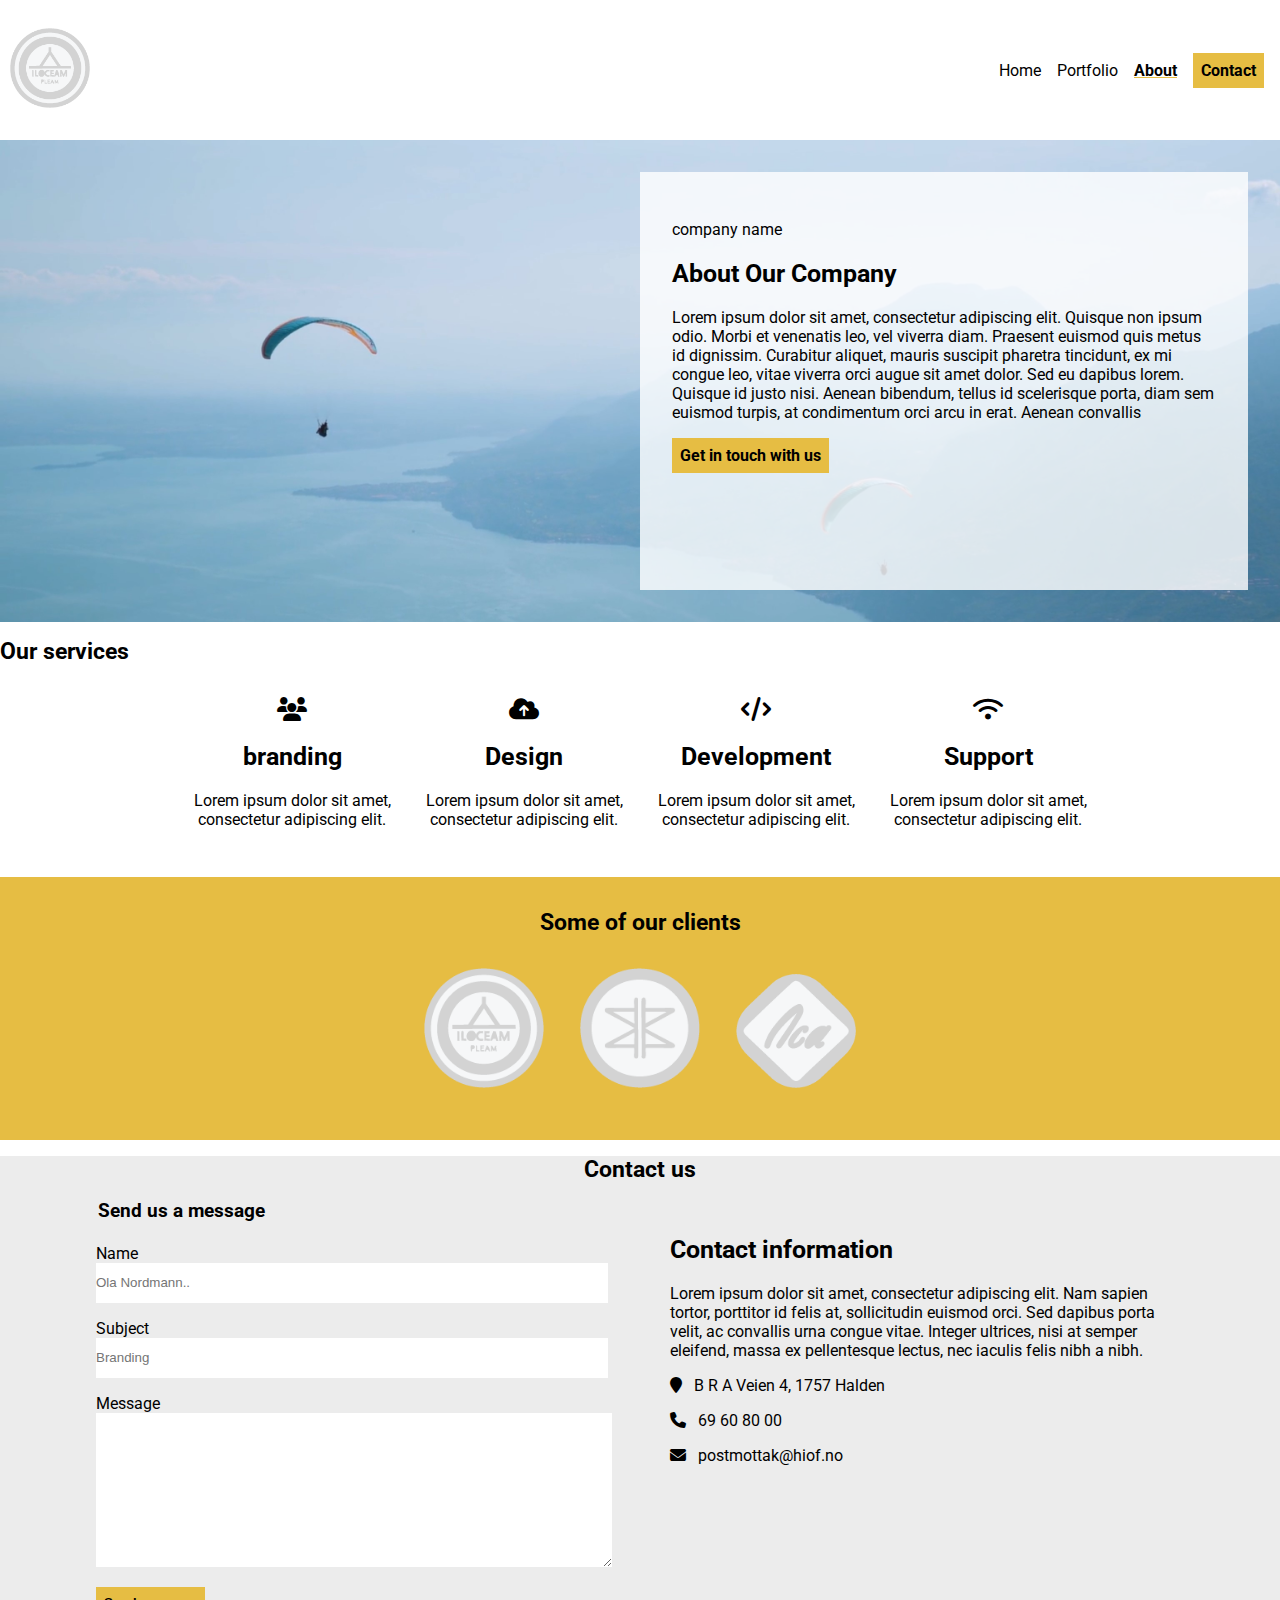
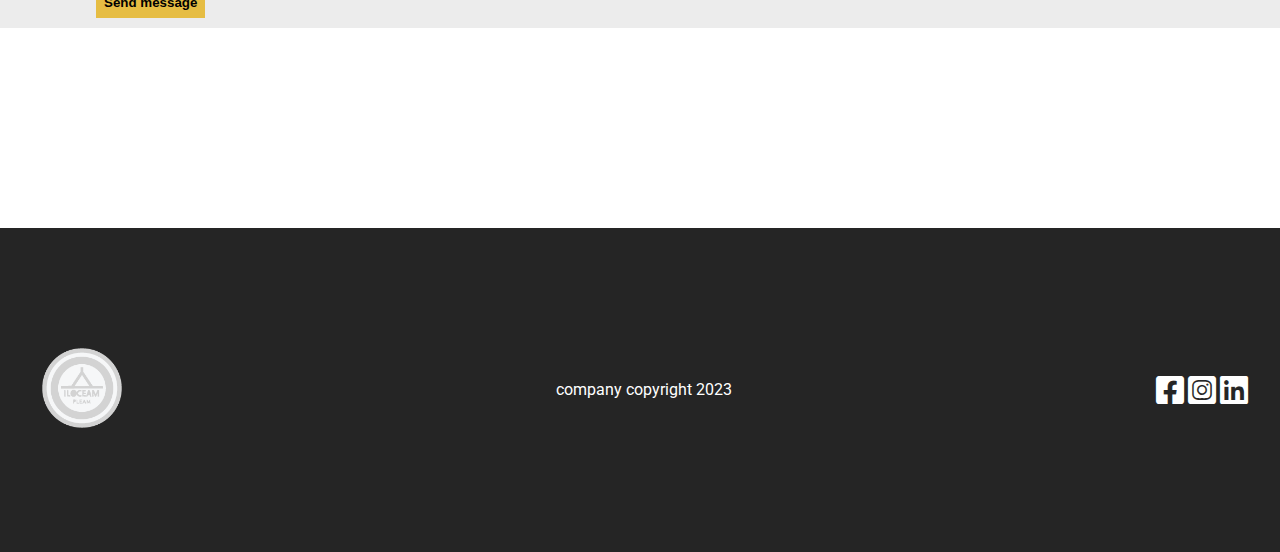
==== about.html @ 800bcd4f "Webutvikling eksamen" ====
<!DOCTYPE html>
<html lang="en">
<head>
    <meta charset="UTF-8">
    <meta name="viewport" content="width=device-width, initial-scale=1.0">
    <link rel="stylesheet" type="text/css" href="styling.css">
    <link rel="stylesheet" type="text/css" href="font-awesome/css/all.css">
    <title>About</title>

</head>
<body>
    <header>
        <nav>
            <a href="index.html">
                <img class="logo" src="ressurser/logo1.png" alt="logo til siden">
            </a> 
            <ul id="nav-list">
                <li><a href="index.html">Home</a></li>
                <li><a href="products.html">Portfolio</a></li>
                <li><a class="yellow-underline" href="about.html">About</a></li>
                <li><a class="yellow" href="about.html#contact">Contact</a></li>
            </ul>
        </nav>

    </header>

    <main>
        <section id="background-img">
            <!--<img src="ressurser/placeholder.png" alt="pcaceholder bakgrunn">-->
            <article id="overlaying-header">
                <p>company name</p>
                <h4>About Our Company</H4>
                <p>Lorem ipsum dolor sit amet, consectetur adipiscing elit. Quisque non ipsum odio. Morbi et venenatis leo, vel viverra diam. Praesent euismod quis metus id dignissim. Curabitur aliquet, mauris suscipit pharetra tincidunt, ex mi congue leo, vitae viverra orci augue sit amet dolor. Sed eu dapibus lorem. Quisque id justo nisi. Aenean bibendum, tellus id scelerisque porta, diam sem euismod turpis, at condimentum orci arcu in erat. Aenean convallis</p>
                <a class="yellow" href="#contact">Get in touch with us</a>
            </article>
        </section>
        <section class="services">
            <H2>Our services</H2>
            <ul class="service-list">
                <li><article class="service">
                    <i class="fa-solid fa-users service-btn"></i>
                    <H4>branding</H4>
                    <p>Lorem ipsum dolor sit amet, consectetur adipiscing elit.</p>
                </article></li>
                <li><article class="service">
                    <i class="fa-solid fa-cloud-arrow-up service-btn"></i>                    
                    <h4>Design</h4>
                    <p>Lorem ipsum dolor sit amet, consectetur adipiscing elit.</p>
                </article></li>
                <li><article class="service">
                    <i class="fa-solid fa-code service-btn"></i>                    
                    <h4>Development</h4>
                    <p>Lorem ipsum dolor sit amet, consectetur adipiscing elit.</p>
                </article></li>
                <li><article class="service">
                    <i class="fa-solid fa-wifi service-btn"></i>                    
                    <h4>Support</h4>
                    <p>Lorem ipsum dolor sit amet, consectetur adipiscing elit.</p>
                </article></li>
            </ul>
        </section>
        <section id="clients">
            <H2>Some of our clients</H2>
            <ul>
                <li><img class="client-logo" src="ressurser/logo1.png" alt="logo til siden" ></li> 
                <li><img class="client-logo" src="ressurser/logo2.png" alt="logo til siden" ></li>
                <li><img class="client-logo" src="ressurser/logo3.png" alt="logo til siden" ></li>
            </ul>
        </section>

    <section id="contact-us">
        <h2 id="contact">Contact us</h2>
        <div id="flex-contact">
            <fieldset>
                <legend>Send us a message</legend>
                <form>
                    <p>
                        <label for="name">Name</label><br>
                        <input type="text" id="name" name="name" placeholder="Ola Nordmann..">
                    </p>
                    <p>
                        <label for="subject">Subject</label><br>
                        <input type="text" id="subject" name="subject" placeholder="Branding">
                    </p>
                    <p>
                        <label for="message">Message</label><br>
                        <textarea name="message" id="message" cols="30" rows="10"></textarea>
                    </p>
                    <!--Her har jeg brukt button istedenfor en a tag som på de andre knappene, fordi her 
                        ville det i realitetet mens sannsynlig blitt brukt js kode eller tilsvarende 
                        for å faktisk sende meldingen, mens der jeg har brukt bare en a tag er det til navigering-->
                    <button class="yellow">Send message</button>
                </form>
            </fieldset>
            <article id="contact-info">
                <h4>Contact information</h4>
                <p>Lorem ipsum dolor sit amet, consectetur adipiscing elit. Nam sapien tortor, porttitor id felis at, sollicitudin euismod orci. Sed dapibus porta velit, ac convallis urna congue vitae. Integer ultrices, nisi at semper eleifend, massa ex pellentesque lectus, nec iaculis felis nibh a nibh.</p>
                <!-- Jeg har lagt i tag inni p fordi jeg tenker at bilde henger sammen med teksten og derfor en del av paragrafen -->
                <p>
                    <i class="fa-solid fa-location-pin margin_right"></i>
                    B R A Veien 4, 1757 Halden
                </p>
                
                <p>
                    <i class="fa-solid fa-phone margin_right"></i>
                    69 60 80 00
                </p>
                
                <p>
                    <i class="fa-solid fa-envelope margin_right"></i>
                    postmottak@hiof.no
                </p>
            </article>
        </div>
    </section>
    
    
    
    
    
    
    
    
    
    <section id="map-section">
        <!--<iframe src="https://www.google.com/maps/embed?pb=!1m18!1m12!1m3!1d2047.2105723243708!2d11.352361599999991!3d59.12887719999999!2m3!1f0!2f0!3f0!3m2!1i1024!2i768!4f13.1!3m3!1m2!1s0x464412f6cf4d491d%3A0xdd127f6ec81a545d!2sB%20R%20A%20Veien%204%2C%201783%20Halden!5e0!3m2!1sen!2sno!4v1700773138106!5m2!1sen!2sno" width="400" height="300" style="border:0;" allowfullscreen="" loading="lazy" referrerpolicy="no-referrer-when-downgrade"></iframe>-->
        <iframe id="map" src="https://www.google.com/maps/embed?pb=!1m18!1m12!1m3!1d1072.7560071860887!2d11.351253179196288!3d59.12894372339109!2m3!1f0!2f0!3f0!3m2!1i1024!2i768!4f13.1!3m3!1m2!1s0x464412f6cf4d491d%3A0xdd127f6ec81a545d!2sB%20R%20A%20Veien%204%2C%201783%20Halden!5e0!3m2!1sen!2sno!4v1700242000736!5m2!1sen!2sno" style="border:0;" allowfullscreen="" loading="lazy" referrerpolicy="no-referrer-when-downgrade"></iframe>
    </section>
    </main>
    
    <footer>
        <a href="index.html">
            <img class="logo" src="ressurser/logo1.png" alt="logo til siden" > 
        </a>
        <p>company copyright 2023</p>
        <ul>
            <li><a href="facebook.com" target="_blank">
                <!-- hentet iconene fra font awesome -->
                <i class="fa-brands fa-square-facebook white_icons"></i>            
            </a></li>
            <li><a href="instagram.com" target="_blank">
                <i class="fa-brands fa-square-instagram white_icons"></i>
            </a></li>
            <li><a href="Linkedin.com" target="_blank">
                <i class="fa-brands fa-linkedin white_icons"></i>
            </a></li>
        </ul>
    </footer>
</body>
</html>
---- styling.css ----
/*impoerterer inn roboto som google font*/
@import url('https://fonts.googleapis.com/css2?family=Roboto&display=swap');
*{
    max-width: 1600px;
}


/* felles elementer(meny/footer)*/ 
body{
    margin: 0;
    /*Jeg har lagt til Roboto som Google font og valgt Arial som web safe font*/
    font-family: 'Roboto', Arial, sans-serif;
}
/* nav*/ 

nav {
    display: flex;
    justify-content: center;
    height: 300px;
    align-items: center;
    flex-direction: column;
    gap: 1rem;
}
#nav-list{
    display: flex;
    height: 100px;
    flex-direction: column;
    justify-content:space-evenly;
    align-items: center;
    margin: 1rem;
    gap: 1rem;
}
.logo {
    height: 80px;
    width: 80px;
    margin: 10px;
}

a{
    text-decoration: none;
    color: #000;
}
/* footer*/

footer{
    display: flex;
    flex-direction: column;
    align-items: center;
    background-color: #252525;
    color: #fff;
    height: 260px;
    padding: 2rem;

}

.white_icons{
    color: #fff;
    font-size:xx-large;
}




/* gjenbruk*/
h1{
    font-size:40px;
}

h2{
font-size: 23px;
margin:  1rem 0;
}

h4{
    font-size: 25px;
    margin: 20px 0;
}

.yellow{
    display: inline-block;
    background-color: #e6bd43;
    padding: 0.5rem;
    font-weight: bold;
    width:fit-content;
}
.yellow:hover{
    color: #e6bd43;
    background-color: #252525;
}
.form-btn{
    border: 0;
    background-color: #e6bd43;
    font-weight: bold;
    padding: 0.8rem;
}
.form-btn:hover{
    color: #e6bd43;
    background-color: #252525;
}
ul{
    padding: 0;
}

li{
    display: inline;
}

img{
    width: 100%;
}
#services h2{
    text-align: center;
    margin: 4rem;
}
.service-list{
    display: flex;
    flex-direction: column;
    text-align: center;
    gap: 2rem;
    align-items: center;
}
.service{
    width: 200px;
}
.service-btn{
    font-size: x-large;
}
/* Home*/ 

.yellow-underline{
    text-decoration: underline;
    text-decoration-color: #e6bd43;
    font-weight: bold;
}

/*header*/


.positioned-relative{
    position: relative;
    width: 100%;
    height: 600px;
    /* trengs?*/
    display: inline-block;
    background-image: url(ressurser/headerbilde.jpg);
    
}
.video-background{
    display: none;
}

.positioned-relative article {
    position: absolute;
    width: 50%;
    text-align: center;
    margin-left: 25%;
    margin-right: 25%;
    top: 10%;
}
.positioned-relative article a{
    text-align: start;
}
    /* main*/

#subheading{
    width: 60%;
    margin: 10% 20%;
    text-align: center;
}



#yellow-section{
    background-color: #e6bd43;
    display: grid;
    gap: 2em;
    padding: 40px;
}
#grid-2-col{
    height: 300px;
    padding: 0 60px ;
}
#border-button{
    display: block;
    border: 2px solid #000;
    font-weight: bold;
    padding: 5px;
}

#border-button:hover{
    color: #e6bd43;
    background-color: #252525;
}
#newsletter{
    background-color: #ececec;
    text-align: center;
    padding: 40px 0;
}
.small-input{
    min-width: 10%; 
    width: 20%;
}


/* About*/ 
#background-img{
    background-image:url(ressurser/headerbilde.jpg);
    height: 600px;
    background-repeat: no-repeat;
    background-size: cover;
    background-position: center;
    padding-top: 2rem;
}

#overlaying-header{
    margin: 0rem 2rem 2rem 2rem;
    background-color:hsla(0, 100%, 100%, 0.8);
    text-align: start;
    padding: 2rem;
}

#clients{
    background-color: #e6bd43;
    padding: 1rem;
    text-align: center;
}

.client-logo{
    width: 120px;
    margin: 1rem;
}

#contact-us{
    background-color: #ececec;
    text-align: center;
}

fieldset{
    border: 0;
    width: 90%;
    text-align: start;
}
input{
    border: 0;
    min-width: 100%;
    height: 2.5rem;
    padding: 0;
}

textarea{
    border: 0;
    width: 100%;
}
button{
    border: 0;
}
#contact-info{
    width: 90%;
    text-align: start;
    padding: 1rem;
}


#map-section{
    max-height: 200px;

}
.margin_right{
    margin-right: 0.5rem;
}
#map{
    height: 200px;
    width: 100%;
}

legend{
 font-weight: bold;
 font-size: larger;
}

/* Portfolio*/

.header-relative{
    position: relative;
    width: 100%;
    height: 400px;
}
.header-relative header{
    position: absolute;
    text-align: center;
    top: 7rem;
    width: 100%;
}
.positioned-background{
    height: 100%;
}

.shortcut-buttons{
    margin: 2rem;
}
.shortcut-btn{
    border: 1px solid #000;
    padding: 5px;
    display: inline-block;
    margin: 0.2rem;
}

.yellow-border{
    border-bottom: 2px solid #e6bd43;
    padding-bottom: 1rem;
    margin: 2rem;
}

.flexed-articles{
    display: flex;
    gap: 1rem;
    margin: 2rem;
    flex-wrap: wrap;
}

.article-card{
    min-width: 200px;
    max-width: 692px;
    flex-grow: 1;
}


/* nav*/
    /* */ 
@media screen and (min-width: 500px){
    /*felles*/
    nav {
        flex-direction: row;
        height: 140px;
        justify-content: space-between;

    }

    #nav-list{
        flex-direction: row;
    }
    footer{
            justify-content: space-between;
            flex-direction: row;
        }

    
    .service-list{
        flex-direction: row;
        justify-content: center;
        flex-wrap: wrap;
        margin: 2rem;
    }
/*index*/
    input{
        width: 30rem;
    }
    .positioned-relative{
        background-image: none;
        height: 500px;
    }
    .video-background{
        display: block;
        position: absolute;
        width: 100%;
        height: 100%;
        top: 0;
        object-fit: cover;
        opacity: 0.5;
    }

    /*About*/

    #background-img{
        height: 450px;
    }
    #flex-contact{
        display: flex;
        flex-direction: row;
        flex-wrap: wrap;
        justify-content: center;
        text-align: start;
        gap: 2rem;
    }
    

@media screen and (min-width: 800px) {
    #background-img{
        display: grid;
        grid-template-columns: 1fr 1fr;
        height: 450px;
    }
    #overlaying-header{
        grid-column: 2;
        margin-left:  0;

    }

    #yellow-section{
        grid-template-columns: repeat(3, 1fr);
    }
    
    #grid-2-col{
        grid-column: 2 / span 2;

    }
    .positioned-relative{
        height: 450px;
    }
}

    
}
@media screen and (min-width:1000px) {
    fieldset{
        width: 40%;
    }

    #contact-info{
        width: 40%;
    }
    .positioned-relative{
        height: 400px;
    }
}
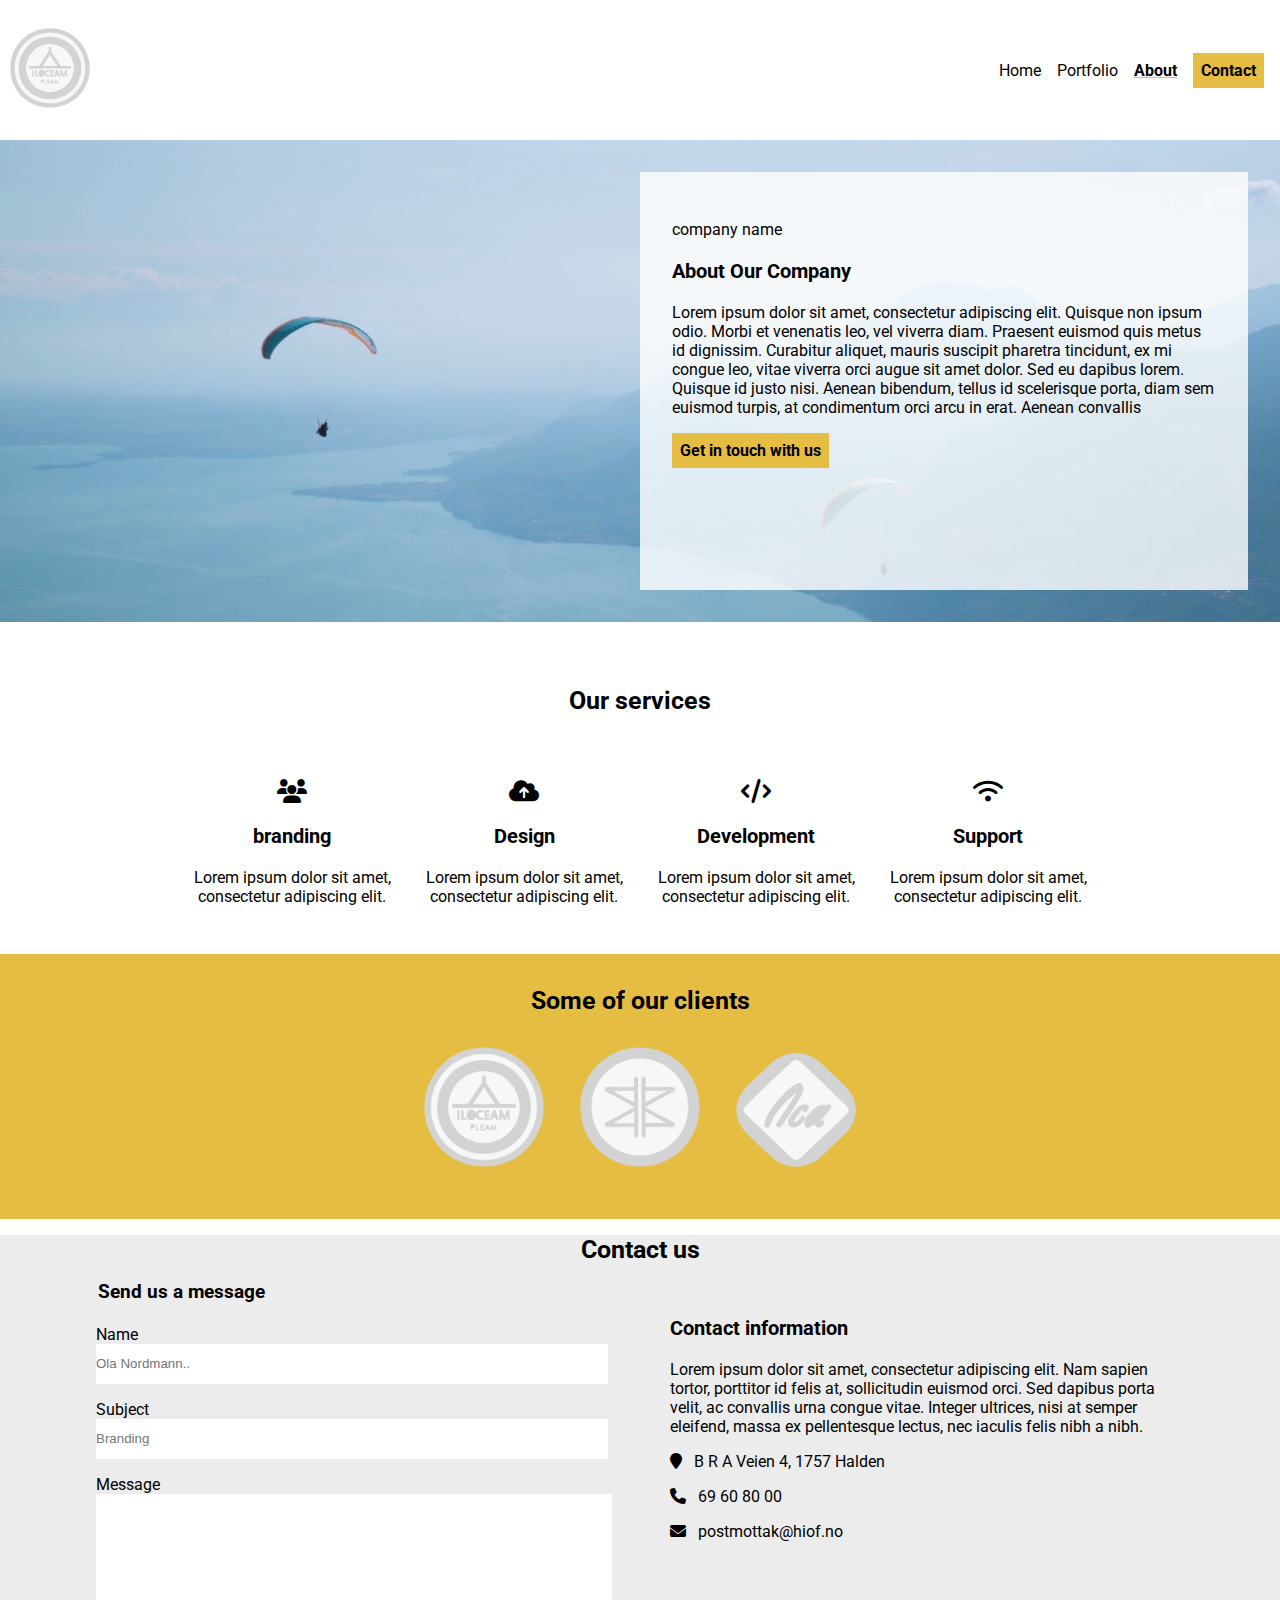
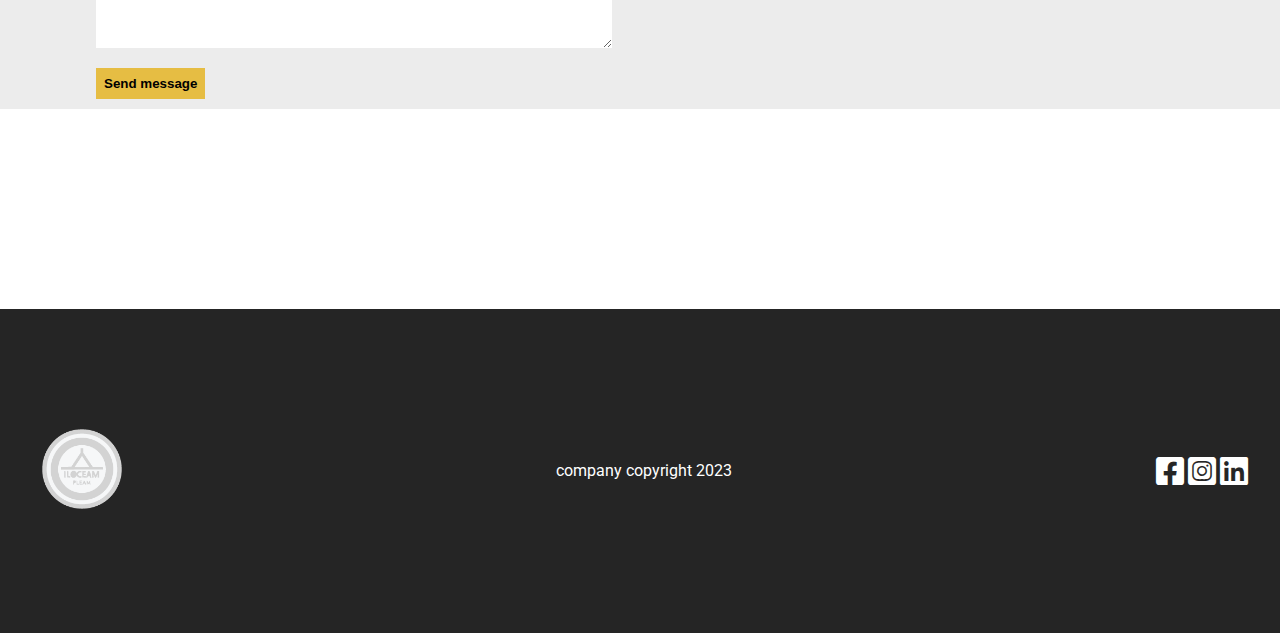
==== commit 5ff5edf3: "forbedret innlevering" ====
--- a/about.html
+++ b/about.html
@@ -7,6 +7,14 @@
     <link rel="stylesheet" type="text/css" href="font-awesome/css/all.css">
     <title>About</title>
 
+    <meta name="description" content="about side for the company">
+    <meta name="keywords" content="Services, clients,contact us, about, map">
+    <!--opengraph metadata-->
+    <meta property="og:title" content="About our company">
+    <meta property="og:type" content="website">
+    <meta property="og:image" content="ressurser/headerbilde">
+    <!--på grunn av at siden ikke har en url setter jeg bare en placeholder url her-->
+    <meta property="og:url" content="https://about">
 </head>
 <body>
     <header>
@@ -29,13 +37,13 @@
             <!--<img src="ressurser/placeholder.png" alt="pcaceholder bakgrunn">-->
             <article id="overlaying-header">
                 <p>company name</p>
-                <h4>About Our Company</H4>
+                <h4 tabindex="0">About Our Company</H4>
                 <p>Lorem ipsum dolor sit amet, consectetur adipiscing elit. Quisque non ipsum odio. Morbi et venenatis leo, vel viverra diam. Praesent euismod quis metus id dignissim. Curabitur aliquet, mauris suscipit pharetra tincidunt, ex mi congue leo, vitae viverra orci augue sit amet dolor. Sed eu dapibus lorem. Quisque id justo nisi. Aenean bibendum, tellus id scelerisque porta, diam sem euismod turpis, at condimentum orci arcu in erat. Aenean convallis</p>
                 <a class="yellow" href="#contact">Get in touch with us</a>
             </article>
         </section>
-        <section class="services">
-            <H2>Our services</H2>
+        <section id="services">
+            <H2 tabindex="0">Our services</H2>
             <ul class="service-list">
                 <li><article class="service">
                     <i class="fa-solid fa-users service-btn"></i>
@@ -60,7 +68,7 @@
             </ul>
         </section>
         <section id="clients">
-            <H2>Some of our clients</H2>
+            <H2 tabindex="0">Some of our clients</H2>
             <ul>
                 <li><img class="client-logo" src="ressurser/logo1.png" alt="logo til siden" ></li> 
                 <li><img class="client-logo" src="ressurser/logo2.png" alt="logo til siden" ></li>
@@ -69,22 +77,22 @@
         </section>
 
     <section id="contact-us">
-        <h2 id="contact">Contact us</h2>
+        <h2 id="contact" tabindex="0">Contact us</h2>
         <div id="flex-contact">
             <fieldset>
                 <legend>Send us a message</legend>
                 <form>
                     <p>
                         <label for="name">Name</label><br>
-                        <input type="text" id="name" name="name" placeholder="Ola Nordmann..">
+                        <input aria-label="name" type="text" id="name" name="name" placeholder="Ola Nordmann..">
                     </p>
                     <p>
                         <label for="subject">Subject</label><br>
-                        <input type="text" id="subject" name="subject" placeholder="Branding">
+                        <input aria-label="subjekt" type="text" id="subject" name="subject" placeholder="Branding">
                     </p>
                     <p>
                         <label for="message">Message</label><br>
-                        <textarea name="message" id="message" cols="30" rows="10"></textarea>
+                        <textarea aria-label="message" name="message" id="message" cols="30" rows="10"></textarea>
                     </p>
                     <!--Her har jeg brukt button istedenfor en a tag som på de andre knappene, fordi her 
                         ville det i realitetet mens sannsynlig blitt brukt js kode eller tilsvarende 
@@ -115,13 +123,6 @@
     </section>
     
     
-    
-    
-    
-    
-    
-    
-    
     <section id="map-section">
         <!--<iframe src="https://www.google.com/maps/embed?pb=!1m18!1m12!1m3!1d2047.2105723243708!2d11.352361599999991!3d59.12887719999999!2m3!1f0!2f0!3f0!3m2!1i1024!2i768!4f13.1!3m3!1m2!1s0x464412f6cf4d491d%3A0xdd127f6ec81a545d!2sB%20R%20A%20Veien%204%2C%201783%20Halden!5e0!3m2!1sen!2sno!4v1700773138106!5m2!1sen!2sno" width="400" height="300" style="border:0;" allowfullscreen="" loading="lazy" referrerpolicy="no-referrer-when-downgrade"></iframe>-->
         <iframe id="map" src="https://www.google.com/maps/embed?pb=!1m18!1m12!1m3!1d1072.7560071860887!2d11.351253179196288!3d59.12894372339109!2m3!1f0!2f0!3f0!3m2!1i1024!2i768!4f13.1!3m3!1m2!1s0x464412f6cf4d491d%3A0xdd127f6ec81a545d!2sB%20R%20A%20Veien%204%2C%201783%20Halden!5e0!3m2!1sen!2sno!4v1700242000736!5m2!1sen!2sno" style="border:0;" allowfullscreen="" loading="lazy" referrerpolicy="no-referrer-when-downgrade"></iframe>
--- a/styling.css
+++ b/styling.css
@@ -67,12 +67,12 @@
 }
 
 h2{
-font-size: 23px;
+font-size: 25px;
 margin:  1rem 0;
 }
 
 h4{
-    font-size: 25px;
+    font-size: 20px;
     margin: 20px 0;
 }
 
@@ -313,7 +313,7 @@
 
 .flexed-articles{
     display: flex;
-    gap: 1rem;
+    gap: 1.5rem;
     margin: 2rem;
     flex-wrap: wrap;
 }
@@ -322,6 +322,11 @@
     min-width: 200px;
     max-width: 692px;
     flex-grow: 1;
+    transition-duration: 1.5s;
+
+}
+.article-card:hover{
+    transform: scale(1.1);
 }
 
 
@@ -382,7 +387,7 @@
         text-align: start;
         gap: 2rem;
     }
-    
+
 
 @media screen and (min-width: 800px) {
     #background-img{
